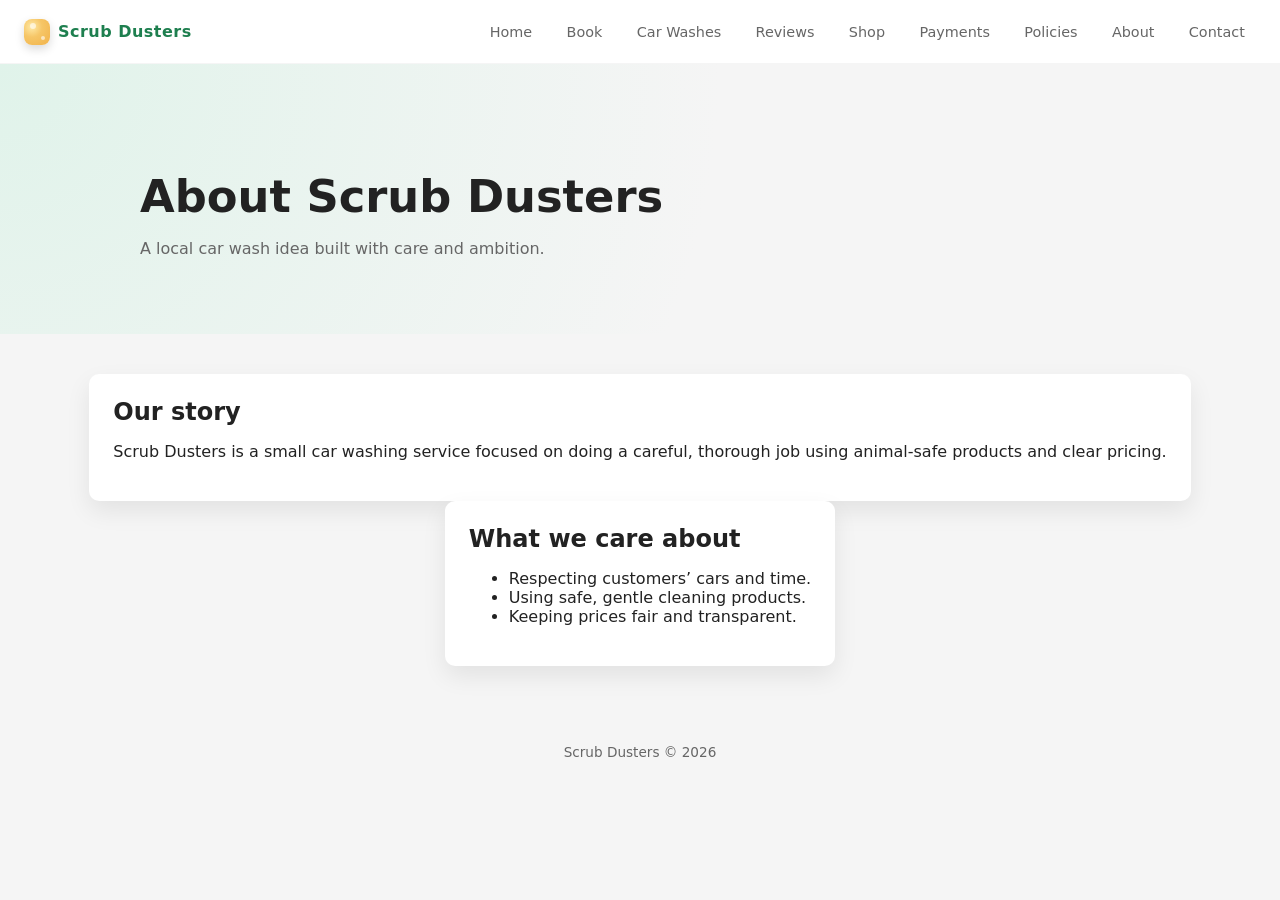
==== about.html @ 23458885 "Add files via upload" ====
<!DOCTYPE html>
<html lang="en">
<head>
  <meta charset="UTF-8">
  <title>About – Scrub Dusters</title>
  <meta name="viewport" content="width=device-width, initial-scale=1.0">
  <link rel="stylesheet" href="style.css">
</head>
<body>
<header class="site-header">
  <div class="logo">
    <div class="sponge-icon"></div>
    <span>Scrub Dusters</span>
  </div>
  <nav>
    <a href="index.html#home">Home</a>
    <a href="index.html#booking">Book</a>
    <a href="carwashes.html">Car Washes</a>
    <a href="reviews.html">Reviews</a>
    <a href="shop.html">Shop</a>
    <a href="payments.html">Payments</a>
    <a href="policies.html">Policies</a>
    <a href="about.html">About</a>
    <a href="index.html#contact">Contact</a>
  </nav>
</header>

<section class="hero small-hero">
  <div class="hero-content">
    <h1>About Scrub Dusters</h1>
    <p>A local car wash idea built with care and ambition.</p>
  </div>
</section>

<section class="section">
  <div class="card">
    <h2>Our story</h2>
    <p>Scrub Dusters is a small car washing service focused on doing a careful, thorough job using animal‑safe products and clear pricing.</p>
  </div>

  <div class="card">
    <h2>What we care about</h2>
    <ul>
      <li>Respecting customers’ cars and time.</li>
      <li>Using safe, gentle cleaning products.</li>
      <li>Keeping prices fair and transparent.</li>
    </ul>
  </div>
</section>

<footer class="site-footer">
  <p>Scrub Dusters &copy; <span id="year"></span></p>
</footer>

<script src="script.js"></script>
</body>
</html>
---- style.css ----
:root {
  --bg: #f5f5f5;
  --card-bg: #ffffff;
  --accent: #1e7f4f;
  --accent-soft: #e0f3ea;
  --text: #222222;
  --muted: #666666;
  --border: #dddddd;
  --danger: #c0392b;
  --radius: 10px;
  --shadow: 0 10px 25px rgba(0, 0, 0, 0.08);
  --transition: 0.2s ease;
  --max-width: 1000px;
  --header-height: 64px;
  --font-main: system-ui, -apple-system, BlinkMacSystemFont, "Segoe UI", sans-serif;
}

*,
*::before,
*::after {
  box-sizing: border-box;
}

body {
  margin: 0;
  font-family: var(--font-main);
  background: var(--bg);
  color: var(--text);
}

/* Header */

.site-header {
  position: sticky;
  top: 0;
  z-index: 20;
  display: flex;
  align-items: center;
  justify-content: space-between;
  padding: 0 1.5rem;
  height: var(--header-height);
  background: rgba(255, 255, 255, 0.96);
  backdrop-filter: blur(10px);
  border-bottom: 1px solid rgba(0, 0, 0, 0.04);
}

.logo {
  display: flex;
  align-items: center;
  gap: 0.5rem;
  font-weight: 700;
  letter-spacing: 0.03em;
  color: var(--accent);
}

.sponge-icon {
  width: 26px;
  height: 26px;
  border-radius: 8px;
  background: radial-gradient(circle at 30% 30%, #ffeaa7 0, #f6c667 40%, #f1b24a 100%);
  box-shadow: 0 4px 10px rgba(0, 0, 0, 0.15);
  position: relative;
}

.sponge-icon::before,
.sponge-icon::after {
  content: "";
  position: absolute;
  border-radius: 50%;
  background: rgba(255, 255, 255, 0.6);
}

.sponge-icon::before {
  width: 6px;
  height: 6px;
  top: 4px;
  left: 6px;
}

.sponge-icon::after {
  width: 4px;
  height: 4px;
  bottom: 5px;
  right: 5px;
}

nav {
  display: flex;
  gap: 0.75rem;
  font-size: 0.9rem;
}

nav a {
  text-decoration: none;
  color: var(--muted);
  padding: 0.35rem 0.7rem;
  border-radius: 999px;
  transition: background var(--transition), color var(--transition), transform var(--transition);
}

nav a:hover {
  background: var(--accent-soft);
  color: var(--accent);
  transform: translateY(-1px);
}

/* Hero */

.hero {
  min-height: calc(60vh - var(--header-height));
  display: flex;
  align-items: center;
  justify-content: center;
  padding: 3rem 1.5rem 2rem;
  background: radial-gradient(circle at top left, #e0f3ea 0, #f5f5f5 55%);
}

.small-hero {
  min-height: 30vh;
}

.hero-content {
  max-width: var(--max-width);
  width: 100%;
}

.hero h1 {
  font-size: clamp(2.1rem, 4vw, 2.8rem);
  margin-bottom: 0.75rem;
}

.hero p {
  color: var(--muted);
  max-width: 480px;
  margin-bottom: 1.5rem;
}

.hero-buttons {
  display: flex;
  flex-wrap: wrap;
  gap: 0.75rem;
}

/* Sections */

.section {
  padding: 2.5rem 1.5rem;
  display: flex;
  flex-direction: column;
  align-items: center;
}

.section.alt {
  background: #ffffff;
}

.section h2 {
  margin-top: 0;
  margin-bottom: 0.5rem;
}

.section > p {
  margin-top: 0;
  margin-bottom: 1.5rem;
  color: var(--muted);
}

/* Layout */

.cards-grid {
  display: grid;
  grid-template-columns: repeat(auto-fit, minmax(220px, 1fr));
  gap: 1.25rem;
  width: 100%;
  max-width: var(--max-width);
}

/* Card */

.card {
  background: var(--card-bg);
  border-radius: var(--radius);
  padding: 1.5rem;
  box-shadow: var(--shadow);
}

.card h3 {
  margin-top: 0;
}

.price {
  font-weight: 700;
  color: var(--accent);
}

.meta {
  font-size: 0.85rem;
  color: var(--muted);
}

.big-number {
  font-size: 1.8rem;
  font-weight: 700;
  color: var(--accent);
}

/* Buttons */

.btn {
  display: inline-flex;
  align-items: center;
  justify-content: center;
  padding: 0.6rem 1.3rem;
  border-radius: 999px;
  border: none;
  cursor: pointer;
  font-size: 0.95rem;
  text-decoration: none;
  transition: background var(--transition), color var(--transition), box-shadow var(--transition), transform var(--transition);
}

.btn.primary {
  background: var(--accent);
  color: #ffffff;
  box-shadow: 0 8px 18px rgba(30, 127, 79, 0.35);
}

.btn.primary:hover {
  background: #16613c;
  transform: translateY(-1px);
  box-shadow: 0 10px 22px rgba(30, 127, 79, 0.45);
}

.btn.secondary {
  background: #ffffff;
  color: var(--accent);
  border: 1px solid var(--accent-soft);
}

.btn.secondary:hover {
  background: var(--accent-soft);
}

/* Forms */

form {
  width: 100%;
  max-width: 480px;
}

label {
  display: block;
  font-size: 0.9rem;
  margin-bottom: 0.75rem;
}

input,
select,
textarea {
  width: 100%;
  margin-top: 0.25rem;
  padding: 0.55rem 0.7rem;
  border-radius: 8px;
  border: 1px solid var(--border);
  font-family: inherit;
  font-size: 0.95rem;
}

textarea {
  resize: vertical;
}

.form-message {
  font-size: 0.9rem;
  margin-top: 0.75rem;
  color: var(--muted);
}

/* Tips */

.tips-card {
  max-width: 480px;
}

.tip-buttons {
  display: flex;
  flex-wrap: wrap;
  gap: 0.5rem;
  margin-top: 0.75rem;
}

/* Divider */

.divider {
  margin: 2rem 0;
  border: none;
  border-top: 1px solid rgba(0, 0, 0, 0.08);
}

/* Footer */

.site-footer {
  padding: 1.5rem;
  text-align: center;
  font-size: 0.85rem;
  color: var(--muted);
}

/* Responsive */

@media (max-width: 720px) {
  .site-header {
    flex-wrap: wrap;
    height: auto;
    padding-top: 0.75rem;
    padding-bottom: 0.75rem;
    gap: 0.5rem;
  }

  nav {
    flex-wrap: wrap;
    justify-content: flex-end;
  }

  .hero {
    padding-top: 2.5rem;
  }
}
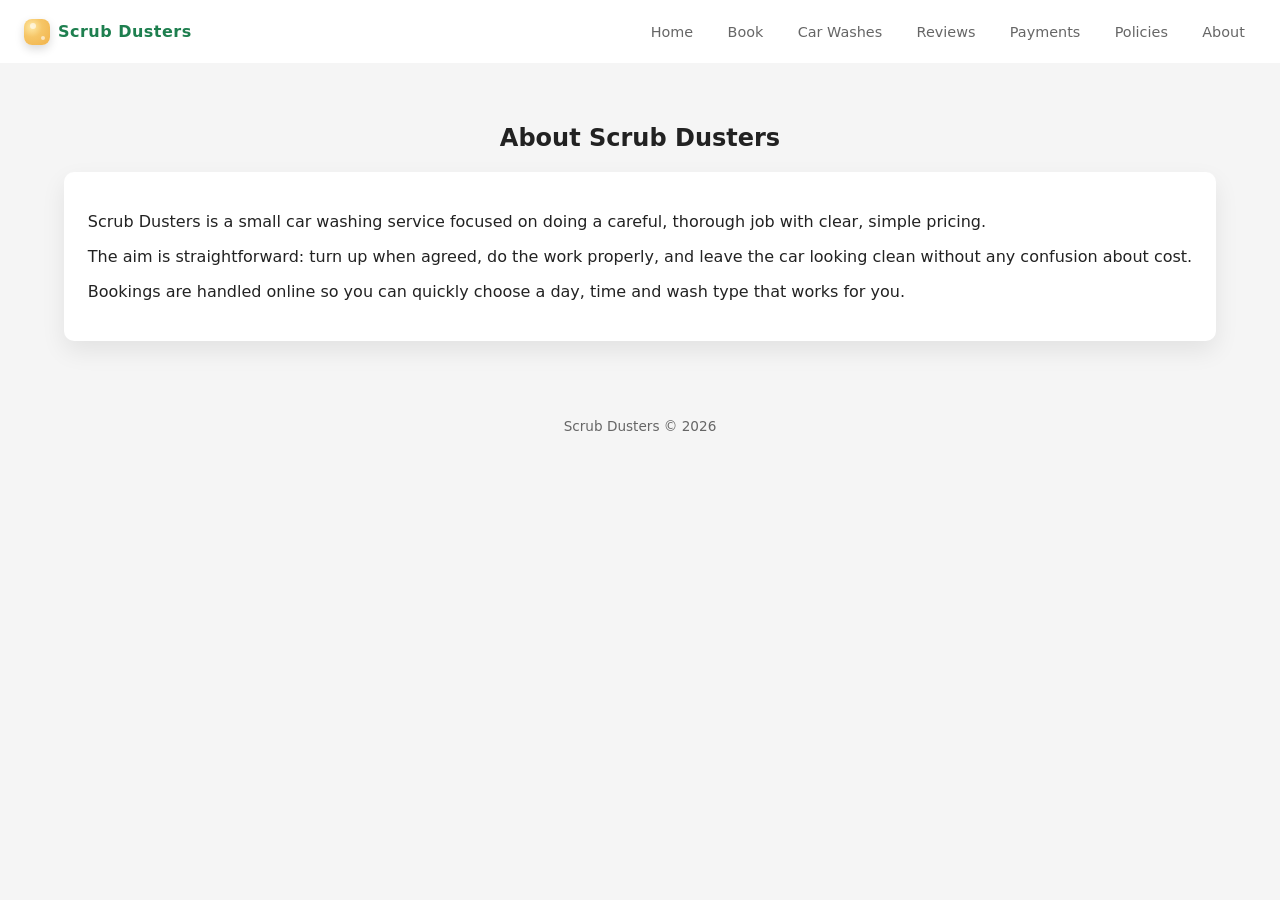
==== commit 35faa96c: "Update about.html" ====
--- a/about.html
+++ b/about.html
@@ -7,6 +7,7 @@
   <link rel="stylesheet" href="style.css">
 </head>
 <body>
+
 <header class="site-header">
   <div class="logo">
     <div class="sponge-icon"></div>
@@ -17,39 +18,23 @@
     <a href="index.html#booking">Book</a>
     <a href="carwashes.html">Car Washes</a>
     <a href="reviews.html">Reviews</a>
-    <a href="shop.html">Shop</a>
     <a href="payments.html">Payments</a>
     <a href="policies.html">Policies</a>
-    <a href="about.html">About</a>
-    <a href="index.html#contact">Contact</a>
+    <a href="about.html" class="active">About</a>
   </nav>
 </header>
 
-<section class="hero small-hero">
-  <div class="hero-content">
-    <h1>About Scrub Dusters</h1>
-    <p>A local car wash idea built with care and ambition.</p>
-  </div>
-</section>
-
 <section class="section">
+  <h1>About Scrub Dusters</h1>
   <div class="card">
-    <h2>Our story</h2>
-    <p>Scrub Dusters is a small car washing service focused on doing a careful, thorough job using animal‑safe products and clear pricing.</p>
-  </div>
-
-  <div class="card">
-    <h2>What we care about</h2>
-    <ul>
-      <li>Respecting customers’ cars and time.</li>
-      <li>Using safe, gentle cleaning products.</li>
-      <li>Keeping prices fair and transparent.</li>
-    </ul>
+    <p>Scrub Dusters is a small car washing service focused on doing a careful, thorough job with clear, simple pricing.</p>
+    <p>The aim is straightforward: turn up when agreed, do the work properly, and leave the car looking clean without any confusion about cost.</p>
+    <p>Bookings are handled online so you can quickly choose a day, time and wash type that works for you.</p>
   </div>
 </section>
 
 <footer class="site-footer">
-  <p>Scrub Dusters &copy; <span id="year"></span></p>
+  <p>Scrub Dusters © <span id="year"></span></p>
 </footer>
 
 <script src="script.js"></script>
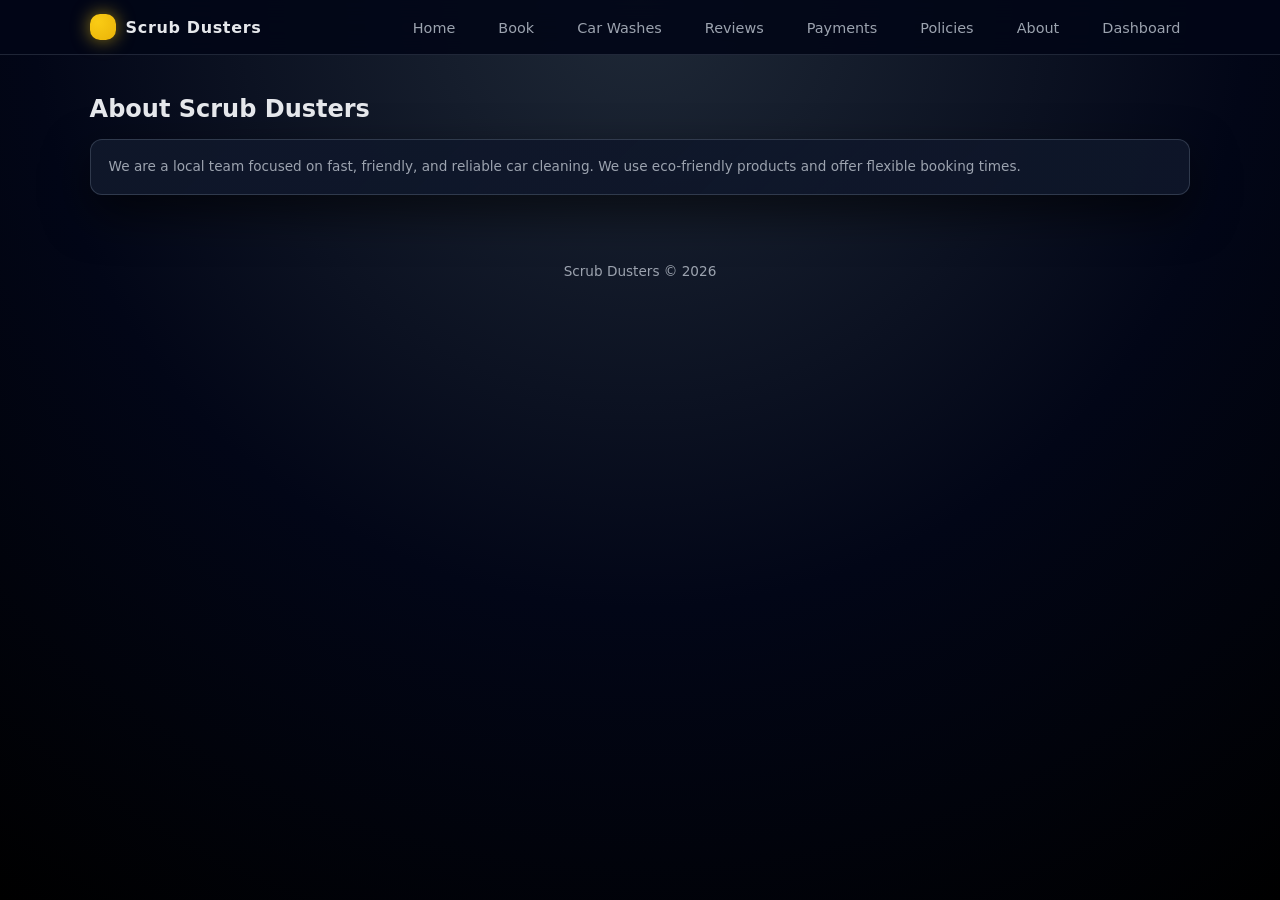
==== commit 6bc22ffd: "Update about.html" ====
--- a/about.html
+++ b/about.html
@@ -1,35 +1,33 @@
 <!DOCTYPE html>
 <html lang="en">
 <head>
-  <meta charset="UTF-8">
+  <meta charset="utf-8">
   <title>About – Scrub Dusters</title>
-  <meta name="viewport" content="width=device-width, initial-scale=1.0">
+  <meta name="viewport" content="width=device-width,initial-scale=1">
   <link rel="stylesheet" href="style.css">
 </head>
 <body>
-
 <header class="site-header">
   <div class="logo">
     <div class="sponge-icon"></div>
     <span>Scrub Dusters</span>
   </div>
   <nav>
-    <a href="index.html#home">Home</a>
+    <a href="index.html">Home</a>
     <a href="index.html#booking">Book</a>
     <a href="carwashes.html">Car Washes</a>
     <a href="reviews.html">Reviews</a>
     <a href="payments.html">Payments</a>
     <a href="policies.html">Policies</a>
-    <a href="about.html" class="active">About</a>
+    <a href="about.html">About</a>
+    <a href="owner-dashboard-secret.html">Dashboard</a>
   </nav>
 </header>
 
 <section class="section">
   <h1>About Scrub Dusters</h1>
   <div class="card">
-    <p>Scrub Dusters is a small car washing service focused on doing a careful, thorough job with clear, simple pricing.</p>
-    <p>The aim is straightforward: turn up when agreed, do the work properly, and leave the car looking clean without any confusion about cost.</p>
-    <p>Bookings are handled online so you can quickly choose a day, time and wash type that works for you.</p>
+    <p class="small-muted">We are a local team focused on fast, friendly, and reliable car cleaning. We use eco-friendly products and offer flexible booking times.</p>
   </div>
 </section>
 
@@ -37,6 +35,12 @@
   <p>Scrub Dusters © <span id="year"></span></p>
 </footer>
 
-<script src="script.js"></script>
+<script>
+  document.addEventListener("DOMContentLoaded", () => {
+    const yearSpans = document.querySelectorAll("#year");
+    const year = new Date().getFullYear();
+    yearSpans.forEach(span => (span.textContent = year));
+  });
+</script>
 </body>
 </html>
--- a/style.css
+++ b/style.css
@@ -1,31 +1,28 @@
 :root {
-  --bg: #f5f5f5;
-  --card-bg: #ffffff;
-  --accent: #1e7f4f;
-  --accent-soft: #e0f3ea;
-  --text: #222222;
-  --muted: #666666;
-  --border: #dddddd;
-  --danger: #c0392b;
-  --radius: 10px;
-  --shadow: 0 10px 25px rgba(0, 0, 0, 0.08);
-  --transition: 0.2s ease;
-  --max-width: 1000px;
-  --header-height: 64px;
-  --font-main: system-ui, -apple-system, BlinkMacSystemFont, "Segoe UI", sans-serif;
-}
-
-*,
-*::before,
-*::after {
+  --bg: #050816;
+  --bg-alt: #0b1020;
+  --card: #111827;
+  --accent: #38bdf8;
+  --accent-soft: rgba(56, 189, 248, 0.15);
+  --text: #e5e7eb;
+  --muted: #9ca3af;
+  --danger: #f97373;
+  --radius: 12px;
+  --shadow: 0 18px 45px rgba(0, 0, 0, 0.6);
+  --font: system-ui, -apple-system, BlinkMacSystemFont, "Segoe UI", sans-serif;
+}
+
+* {
   box-sizing: border-box;
+  margin: 0;
+  padding: 0;
 }
 
 body {
-  margin: 0;
-  font-family: var(--font-main);
-  background: var(--bg);
-  color: var(--text);
+  font-family: var(--font);
+  background: radial-gradient(circle at top, #1f2937 0, #020617 55%, #000 100%);
+  color: var(--text);
+  min-height: 100vh;
 }
 
 /* Header */
@@ -35,172 +32,115 @@
   top: 0;
   z-index: 20;
   display: flex;
-  align-items: center;
   justify-content: space-between;
-  padding: 0 1.5rem;
-  height: var(--header-height);
-  background: rgba(255, 255, 255, 0.96);
-  backdrop-filter: blur(10px);
-  border-bottom: 1px solid rgba(0, 0, 0, 0.04);
+  align-items: center;
+  padding: 14px 7vw;
+  background: rgba(2, 6, 23, 0.9);
+  backdrop-filter: blur(18px);
+  border-bottom: 1px solid rgba(148, 163, 184, 0.2);
 }
 
 .logo {
   display: flex;
   align-items: center;
-  gap: 0.5rem;
-  font-weight: 700;
-  letter-spacing: 0.03em;
-  color: var(--accent);
+  gap: 10px;
+  font-weight: 600;
+  letter-spacing: 0.04em;
 }
 
 .sponge-icon {
   width: 26px;
   height: 26px;
-  border-radius: 8px;
-  background: radial-gradient(circle at 30% 30%, #ffeaa7 0, #f6c667 40%, #f1b24a 100%);
-  box-shadow: 0 4px 10px rgba(0, 0, 0, 0.15);
-  position: relative;
-}
-
-.sponge-icon::before,
-.sponge-icon::after {
-  content: "";
-  position: absolute;
-  border-radius: 50%;
-  background: rgba(255, 255, 255, 0.6);
-}
-
-.sponge-icon::before {
-  width: 6px;
-  height: 6px;
-  top: 4px;
-  left: 6px;
-}
-
-.sponge-icon::after {
-  width: 4px;
-  height: 4px;
-  bottom: 5px;
-  right: 5px;
-}
-
-nav {
-  display: flex;
-  gap: 0.75rem;
-  font-size: 0.9rem;
+  border-radius: 10px;
+  background: radial-gradient(circle at 30% 30%, #facc15, #eab308);
+  box-shadow: 0 0 18px rgba(250, 204, 21, 0.6);
 }
 
 nav a {
+  margin-left: 18px;
+  font-size: 0.9rem;
+  color: var(--muted);
   text-decoration: none;
-  color: var(--muted);
-  padding: 0.35rem 0.7rem;
+  padding: 6px 10px;
   border-radius: 999px;
-  transition: background var(--transition), color var(--transition), transform var(--transition);
+  transition: 0.2s;
 }
 
 nav a:hover {
-  background: var(--accent-soft);
+  color: var(--text);
+  background: rgba(15, 23, 42, 0.9);
+}
+
+nav a.active {
   color: var(--accent);
-  transform: translateY(-1px);
+  background: rgba(15, 23, 42, 0.9);
 }
 
 /* Hero */
 
 .hero {
-  min-height: calc(60vh - var(--header-height));
+  padding: 80px 7vw 40px;
   display: flex;
   align-items: center;
   justify-content: center;
-  padding: 3rem 1.5rem 2rem;
-  background: radial-gradient(circle at top left, #e0f3ea 0, #f5f5f5 55%);
-}
-
-.small-hero {
-  min-height: 30vh;
+  text-align: left;
 }
 
 .hero-content {
-  max-width: var(--max-width);
-  width: 100%;
+  max-width: 600px;
 }
 
 .hero h1 {
-  font-size: clamp(2.1rem, 4vw, 2.8rem);
-  margin-bottom: 0.75rem;
+  font-size: 2.6rem;
+  margin-bottom: 10px;
 }
 
 .hero p {
   color: var(--muted);
-  max-width: 480px;
-  margin-bottom: 1.5rem;
+  margin-bottom: 20px;
 }
 
 .hero-buttons {
   display: flex;
-  flex-wrap: wrap;
-  gap: 0.75rem;
+  gap: 12px;
 }
 
 /* Sections */
 
 .section {
-  padding: 2.5rem 1.5rem;
-  display: flex;
-  flex-direction: column;
-  align-items: center;
-}
-
-.section.alt {
-  background: #ffffff;
-}
-
+  padding: 40px 7vw 50px;
+}
+
+.section h1,
 .section h2 {
-  margin-top: 0;
-  margin-bottom: 0.5rem;
-}
-
-.section > p {
-  margin-top: 0;
-  margin-bottom: 1.5rem;
-  color: var(--muted);
-}
-
-/* Layout */
-
-.cards-grid {
+  margin-bottom: 16px;
+}
+
+.section p {
+  color: var(--muted);
+}
+
+/* Cards */
+
+.card {
+  background: linear-gradient(135deg, rgba(15, 23, 42, 0.98), rgba(15, 23, 42, 0.9));
+  border-radius: var(--radius);
+  padding: 18px 18px 20px;
+  box-shadow: var(--shadow);
+  border: 1px solid rgba(148, 163, 184, 0.25);
+  margin-top: 16px;
+}
+
+.card-grid {
   display: grid;
-  grid-template-columns: repeat(auto-fit, minmax(220px, 1fr));
-  gap: 1.25rem;
-  width: 100%;
-  max-width: var(--max-width);
-}
-
-/* Card */
-
-.card {
-  background: var(--card-bg);
-  border-radius: var(--radius);
-  padding: 1.5rem;
-  box-shadow: var(--shadow);
-}
-
-.card h3 {
-  margin-top: 0;
-}
-
-.price {
-  font-weight: 700;
-  color: var(--accent);
-}
-
-.meta {
+  grid-template-columns: repeat(auto-fit, minmax(230px, 1fr));
+  gap: 18px;
+  margin-top: 10px;
+}
+
+.tag {
+  margin-top: 10px;
   font-size: 0.85rem;
-  color: var(--muted);
-}
-
-.big-number {
-  font-size: 1.8rem;
-  font-weight: 700;
   color: var(--accent);
 }
 
@@ -210,119 +150,140 @@
   display: inline-flex;
   align-items: center;
   justify-content: center;
-  padding: 0.6rem 1.3rem;
+  padding: 9px 18px;
   border-radius: 999px;
-  border: none;
+  border: 1px solid transparent;
+  font-size: 0.95rem;
   cursor: pointer;
-  font-size: 0.95rem;
   text-decoration: none;
-  transition: background var(--transition), color var(--transition), box-shadow var(--transition), transform var(--transition);
+  transition: 0.2s;
 }
 
 .btn.primary {
   background: var(--accent);
-  color: #ffffff;
-  box-shadow: 0 8px 18px rgba(30, 127, 79, 0.35);
+  color: #0b1120;
+  box-shadow: 0 12px 30px rgba(56, 189, 248, 0.4);
 }
 
 .btn.primary:hover {
-  background: #16613c;
+  filter: brightness(1.05);
   transform: translateY(-1px);
-  box-shadow: 0 10px 22px rgba(30, 127, 79, 0.45);
 }
 
 .btn.secondary {
-  background: #ffffff;
-  color: var(--accent);
-  border: 1px solid var(--accent-soft);
+  background: transparent;
+  color: var(--text);
+  border-color: rgba(148, 163, 184, 0.5);
 }
 
 .btn.secondary:hover {
-  background: var(--accent-soft);
+  background: rgba(15, 23, 42, 0.9);
 }
 
 /* Forms */
 
-form {
-  width: 100%;
-  max-width: 480px;
-}
-
-label {
+form label {
   display: block;
   font-size: 0.9rem;
-  margin-bottom: 0.75rem;
+  margin-bottom: 10px;
 }
 
 input,
 select,
 textarea {
   width: 100%;
-  margin-top: 0.25rem;
-  padding: 0.55rem 0.7rem;
+  margin-top: 5px;
+  padding: 8px 10px;
   border-radius: 8px;
-  border: 1px solid var(--border);
-  font-family: inherit;
-  font-size: 0.95rem;
+  border: 1px solid rgba(148, 163, 184, 0.5);
+  background: rgba(15, 23, 42, 0.9);
+  color: var(--text);
+  font-family: var(--font);
+  font-size: 0.9rem;
 }
 
 textarea {
+  min-height: 80px;
   resize: vertical;
 }
 
 .form-message {
-  font-size: 0.9rem;
-  margin-top: 0.75rem;
-  color: var(--muted);
-}
-
-/* Tips */
-
-.tips-card {
-  max-width: 480px;
-}
-
-.tip-buttons {
-  display: flex;
-  flex-wrap: wrap;
-  gap: 0.5rem;
-  margin-top: 0.75rem;
-}
-
-/* Divider */
-
-.divider {
-  margin: 2rem 0;
-  border: none;
-  border-top: 1px solid rgba(0, 0, 0, 0.08);
+  margin-top: 10px;
+  font-size: 0.9rem;
+  color: var(--accent);
+}
+
+/* Dashboard */
+
+.dashboard-body {
+  background: radial-gradient(circle at top, #020617 0, #000 70%);
+}
+
+.dashboard-grid {
+  display: grid;
+  grid-template-columns: repeat(auto-fit, minmax(210px, 1fr));
+  gap: 18px;
+  margin-bottom: 20px;
+}
+
+.big-number {
+  font-size: 2rem;
+  font-weight: 600;
+  margin-top: 6px;
+}
+
+.bookings-table {
+  width: 100%;
+  border-collapse: collapse;
+  font-size: 0.9rem;
+}
+
+.bookings-table th,
+.bookings-table td {
+  padding: 8px 10px;
+  border-bottom: 1px solid rgba(148, 163, 184, 0.2);
+}
+
+.bookings-table th {
+  text-align: left;
+  color: var(--muted);
+}
+
+/* Small helpers */
+
+.small-muted {
+  color: var(--muted);
+  font-size: 0.85rem;
 }
 
 /* Footer */
 
 .site-footer {
-  padding: 1.5rem;
+  padding: 18px 7vw 24px;
   text-align: center;
+  color: var(--muted);
   font-size: 0.85rem;
-  color: var(--muted);
 }
 
 /* Responsive */
 
 @media (max-width: 720px) {
   .site-header {
-    flex-wrap: wrap;
-    height: auto;
-    padding-top: 0.75rem;
-    padding-bottom: 0.75rem;
-    gap: 0.5rem;
-  }
-
-  nav {
-    flex-wrap: wrap;
-    justify-content: flex-end;
+    flex-direction: column;
+    align-items: flex-start;
+    gap: 8px;
+  }
+
+  nav a {
+    margin-left: 0;
+    margin-right: 10px;
   }
 
   .hero {
-    padding-top: 2.5rem;
-  }
-}
+    padding-top: 60px;
+  }
+
+  .hero-content {
+    text-align: left;
+  }
+}
